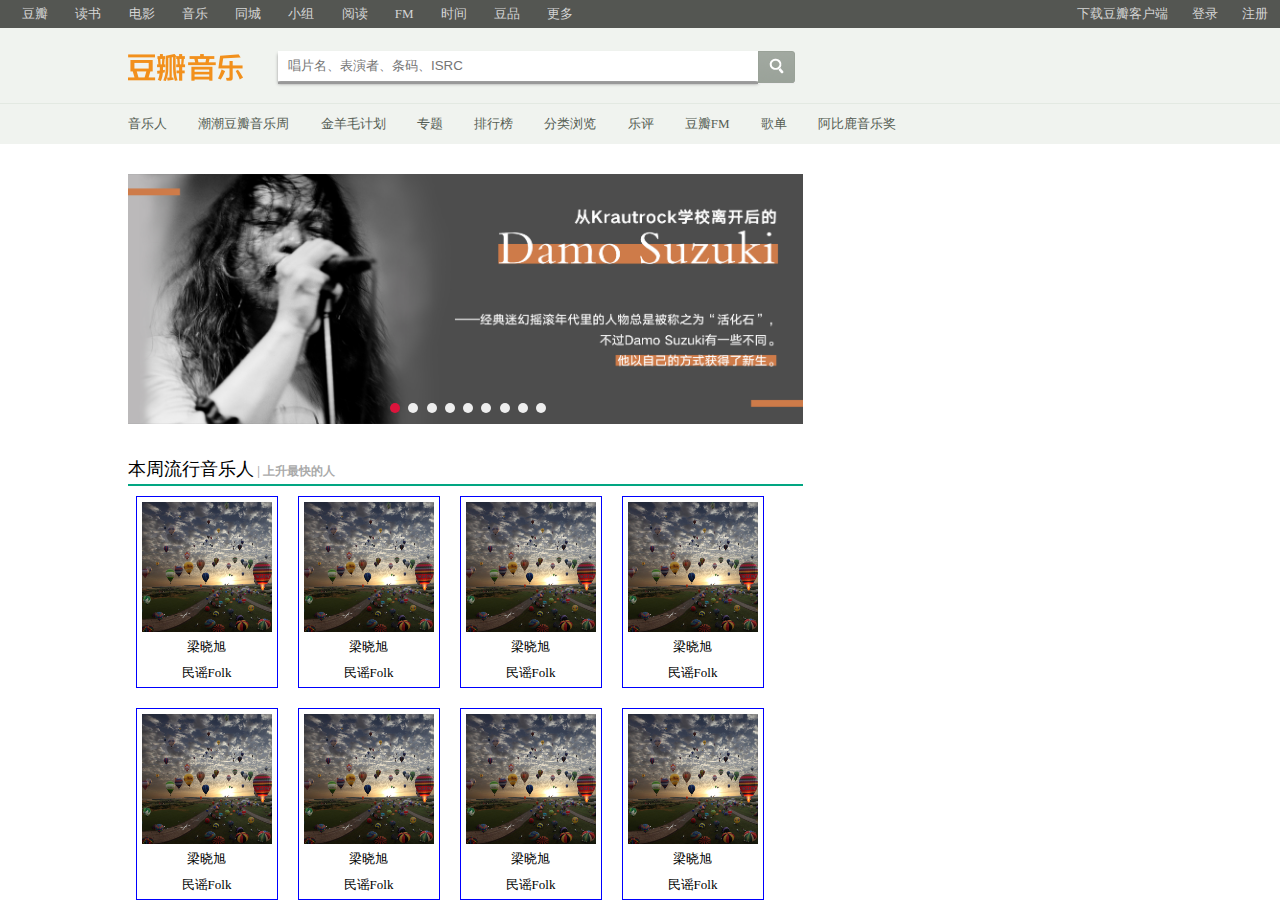
==== index.html @ dbc2e026 "douban" ====
<!DOCTYPE html>
<html lang="en">

<head>
    <meta charset="UTF-8">
    <meta name="viewport" content="width=device-width, initial-scale=1.0">
    <meta http-equiv="X-UA-Compatible" content="ie=edge">
    <title>Document</title>
    <link rel="stylesheet" href="./css/header.css">
    <link rel="stylesheet" href="./css/lbt.css">
    <link rel="stylesheet" href="./css/index.css">
</head>

<body>
    <div class="db-g-nav">
        <div class="db-nav-left">
            <ul>
                <li><a href="#">豆瓣</a></li>
                <li><a href="#">读书</a></li>
                <li><a href="#">电影</a></li>
                <li><a href="#">音乐</a></li>
                <li><a href="#">同城</a></li>
                <li><a href="#">小组</a></li>
                <li><a href="#">阅读</a></li>
                <li><a href="#">FM</a></li>
                <li><a href="#">时间</a></li>
                <li><a href="#">豆品</a></li>
                <li><a href="#">更多</a></li>
            </ul>
        </div>
        <div class="db-nav-right">
            <ul>
                <li><a href="#">注册</a></li>
                <li><a href="#">登录</a></li>
                <li><a href="#">下载豆瓣客户端</a></li>
            </ul>
        </div>
    </div>
    <div class="db-nav-wrapper">
        <div class="db-nav-header">
            <div class="db-nav-search">
                <div class="db-logo">
                    <a href="https://music.douban.com"></a>
                </div>
                <div class="db-search">
                    <form action="https://music.douban.com/subject_search">
                        <div class="db-input">
                            <input class='input' type="text" name='search_text' placeholder="唱片名、表演者、条码、ISRC"
                                autocomplete='off'>
                        </div>
                        <span><input type="submit" class='btn' value='' class='submit'></span>
                    </form>
                    <div class="db-search-suggest">
                        <ul class='suggest-box'>
                        </ul>
                    </div>
                </div>
            </div>


        </div>
        <div class="db-nav-list">
            <ul>
                <li><a href="#">音乐人</a></li>
                <li><a href="#">潮潮豆瓣音乐周</a></li>
                <li><a href="#">金羊毛计划</a></li>
                <li><a href="#">专题</a></li>
                <li><a href="#">排行榜</a></li>
                <li><a href="#">分类浏览</a></li>
                <li><a href="#">乐评</a></li>
                <li><a href="#">豆瓣FM</a></li>
                <li><a href="#">歌单</a></li>
                <li><a href="#">阿比鹿音乐奖</a></li>
            </ul>
        </div>
    </div>
    <div class="db-wrapper">
        <div class="content-left">
            <div class="content-wrapper">
                <div class="lbt">
                    <ul class="slidePage">
                        <li>
                            <img src="./img/1.jpg">
                        </li>
                        <li>
                            <img src="./img/2.jpg">
                        </li>
                        <li>
                            <img src="./img/3.jpg">
                        </li>
                        <li>
                            <img src="./img/4.jpg">
                        </li>
                        <li>
                            <img src="./img/5.jpg">
                        </li>
                        <li>
                            <img src="./img/6.jpg">
                        </li>
                        <li>
                            <img src="./img/7.jpg">
                        </li>
                        <li>
                            <img src="./img/8.jpg">
                        </li>
                        <li>
                            <img src="./img/9.jpg">
                        </li>
                    </ul>
                    <div class="btn leftBtn">&lt;</div>
                    <div class="btn rightBtn">&gt;</div>
                    <div class="slideList">
                        <span class="active"></span>
                        <span></span>
                        <span></span>
                        <span></span>
                        <span></span>
                        <span></span>
                        <span></span>
                        <span></span>
                        <span></span>
                    </div>
                </div>
                <div class="populer-article">
                    <ul class="weekly-article">
                        <li>本周流行音乐人</li>
                        <li><b>|</b></li>
                        <li><b>上升最快的人</b></li>
                    </ul>
                    <ul class="musicList">
                        <li>
                            <div class="img-box">
                                <img src="./img/23.jpg" alt="">
                            </div>
                            <div class="item">
                                <p>梁晓旭</p>
                                <p>民谣Folk</p>
                            </div>
                        </li>
                        <li>
                            <div class="img-box">
                                <img src="./img/23.jpg" alt="">
                            </div>
                            <div class="item">
                                <p>梁晓旭</p>
                                <p>民谣Folk</p>
                            </div>
                        </li>
                        <li>
                            <div class="img-box">
                                <img src="./img/23.jpg" alt="">
                            </div>
                            <div class="item">
                                <p>梁晓旭</p>
                                <p>民谣Folk</p>
                            </div>
                        </li>
                        <li>
                            <div class="img-box">
                                <img src="./img/23.jpg" alt="">
                            </div>
                            <div class="item">
                                <p>梁晓旭</p>
                                <p>民谣Folk</p>
                            </div>
                        </li>
                        <li>
                            <div class="img-box">
                                <img src="./img/23.jpg" alt="">
                            </div>
                            <div class="item">
                                <p>梁晓旭</p>
                                <p>民谣Folk</p>
                            </div>
                        </li>
                        <li>
                            <div class="img-box">
                                <img src="./img/23.jpg" alt="">
                            </div>
                            <div class="item">
                                <p>梁晓旭</p>
                                <p>民谣Folk</p>
                            </div>
                        </li>
                        <li>
                            <div class="img-box">
                                <img src="./img/23.jpg" alt="">
                            </div>
                            <div class="item">
                                <p>梁晓旭</p>
                                <p>民谣Folk</p>
                            </div>
                        </li>
                        <li>
                            <div class="img-box">
                                <img src="./img/23.jpg" alt="">
                            </div>
                            <div class="item">
                                <p>梁晓旭</p>
                                <p>民谣Folk</p>
                            </div>
                        </li>
                    </ul>
                </div>
            </div>
        </div>
        <div class="content-right">

        </div>
    </div>
    <script src='./js/jquery-3.3.1.min.js'></script>
    <script src='./js/index.js'></script>
    <script src='./js/lbt.js'></script>
</body>

</html>
---- css/header.css ----
*{
    margin: 0;
    padding: 0;
    list-style: none;
    text-decoration: none;
}
html,body{
    width:100%;
    font-size:13px;
}
@media (max-width: 1024px){
    body{
        width: 1024px;
    }
}
.db-g-nav{
    position:relative;
    width: 100%;
    min-width:950px;
    height: 28px;
    background-color:#545652;
}
.db-nav-left{
    width:800px;
    height:28px;
    margin-left:10px;
}
.db-nav-left li{
    display:inline-block;
    height:28px;
    line-height:28px;
}
.db-nav-left a{
    display: inline-block;
    height: 28px;
    padding:0 12px;
    color:#d5d5d5;
}
.db-nav-left a:hover{
    color:#fff;
}
.db-nav-right{
   position:absolute; 
   right:0;
   top:0;
   height:28px;
   width:300px;
}
.db-nav-right ul::after{
    content:"";
    clear:both;
    display: block;
}
.db-nav-right li{
    float:right;
}
.db-nav-right li a{
    display: inline-block;
    height:28px;
    padding:0 12px;
    line-height:28px;
    color:#d5d5d5;
}
.db-nav-right li a:hover{
    color:#fff;
}
.db-nav-wrapper{
    width:100%;
    background-color:#f0f3ef;
}
.db-nav-header{
    width:100%;
    border-bottom: 1px solid #e3e9e2;
}
.db-nav-search{
    width: 1024px;
    height: 59px;
    padding: 8px 0;  
    margin: 0 auto;
    position:relative;
}
.db-nav-search .db-logo{
    position:absolute;
    top:50%;
    width: 145px;
    height: 56px; 
    margin-top: -24px;
    background:url('../img/logo.png') no-repeat 0 12px;
}
.db-logo a{
    display:inline-block;
    width:100%;
    height:100%;
}
.db-nav-search .db-search {
    position: absolute;
    left:150px;
    top:50%;
    margin-top:-15px;
}
.db-search form{
    width: 600px;
}
.db-input input{
    width: 470px;
    height: 30px;
    padding-left:10px;
    border:none;
    box-shadow: 0 3px 3px #999;
    outline: none;
}
.db-search span{
    position:absolute;
    left: 480px;
    top: 0px;
}
.db-search .btn{
    width:37px;
    height:34px;
    border:none;
    background:url('../img/search.png') no-repeat 0 -40px;
    font-size: 0;
    cursor: pointer;
}
.db-search-suggest{
    position:absolute;
    left:0;
    top:31px;
    width:480px;
    z-index:999;
    background-color:#fff;
}
.db-search-suggest ul{
    border: 1px solid #999;
}
.db-search-suggest li{
    position:relative;
    border-bottom:1px solid #aaa;
}
.db-search-suggest a{
    display: inline-block;
    width:480px;
}
.db-search-suggest img{
    width:40px;
    height: 40px;
    padding:5px;
}
.db-search-suggest em{
    color:rgb(3, 89, 129);
    font-style: normal;
    font-size:14px;
}
.db-search-suggest a div{
    position:absolute;
    left: 52px;
    top: 5px;
}
.db-search-suggest p{
    margin-top:2px;
    color:#999;
}

.db-nav-list{
    width:100%;
    height: 40px;
}
.db-nav-list ul{
    width:1024px;
    margin: 0 auto;
}
.db-nav-list li{
    display:inline-block;
    height: 40px;
    line-height:40px;
}
.db-nav-list a{
    margin:0 14px;
    color:#555d53;
}
.db-nav-list li:nth-of-type(1) a{
    margin-left:0;
}
.db-nav-list a:hover{
    color:#fff;
    background-color:#555d53;
}
---- css/lbt.css ----
.content-wrapper{
    width: 675px;
    height: 250px;
}
.lbt {
    position: relative;
    width: 100%;
    height: 100%;
    overflow: hidden;
}

.lbt .slidePage {
    position: absolute;
    left: 0;
    top: 0;
    width: 1000%;
    height: 100%;
    overflow: hidden;
}

.lbt .slidePage li {
    float: left;
    width: 10%;
    height: 100%;
}

.lbt .slidePage img {
    width: 100%;
    height: 100%;
    background-size: 100% 100%;
}

.lbt .btn {
    display: none;
    position: absolute;
    top: 50%;
    width: 50px;
    height: 60px;
    margin-top:-25px;
    text-align: center;
    line-height: 50px;
    font-size: 50px;
    cursor: pointer;
    opacity:0.3;
    background-color: #fff;
}


.lbt .rightBtn {
    right: 10px;
}

.lbt .leftBtn {
    left: 10px;
}

.lbt .slideList {
    position: absolute;
    bottom: 3%;
    left: 0;
    width: 100%;
    text-align: center;
}

.lbt .slideList span{
    display: inline-block;
    width: 10px;
    height: 10px;
    margin-left: 5px;
    border-radius:50%;
    text-align: center;
    line-height: 30px;
    background-color: #eee;
    cursor: pointer;
}

.lbt .slideList .active {
    background-color: crimson;
}
---- css/index.css ----
.db-wrapper{
    width:1024px;
    margin: 30px auto;
}
.content-left{
    width:675px;
    margin-right:10px;
}
.populer-article{
    width:675px;
    margin-top:30px;
}
.weekly-article{
    width:675px;
    border-bottom:2px solid #02A682;
}
.weekly-article li{
    display:inline-block;
    padding:3px 0;
    font-size:18px;
}
.weekly-article b{
    color:#aaa;
    font-size:12px;
    font-style:none;
}
.musicList {
    width:660px;
    margin:0 auto;
}
.musicList li{
    float:left;
    width:140px;
    height:190px;
    margin: 10px 20px 10px 0;
    border:1px solid blue;
}
.musicList .img-box{
    width:130px;
    height:130px;
    margin:5px auto;

}
.musicList .img-box img{
    width:100%;
    height:100%;
}
.musicList .item{
    width:140px;
    margin-top:6px;
}
.item p{
    width:140px;
    text-align:center;
    padding-bottom: 8px ;
}
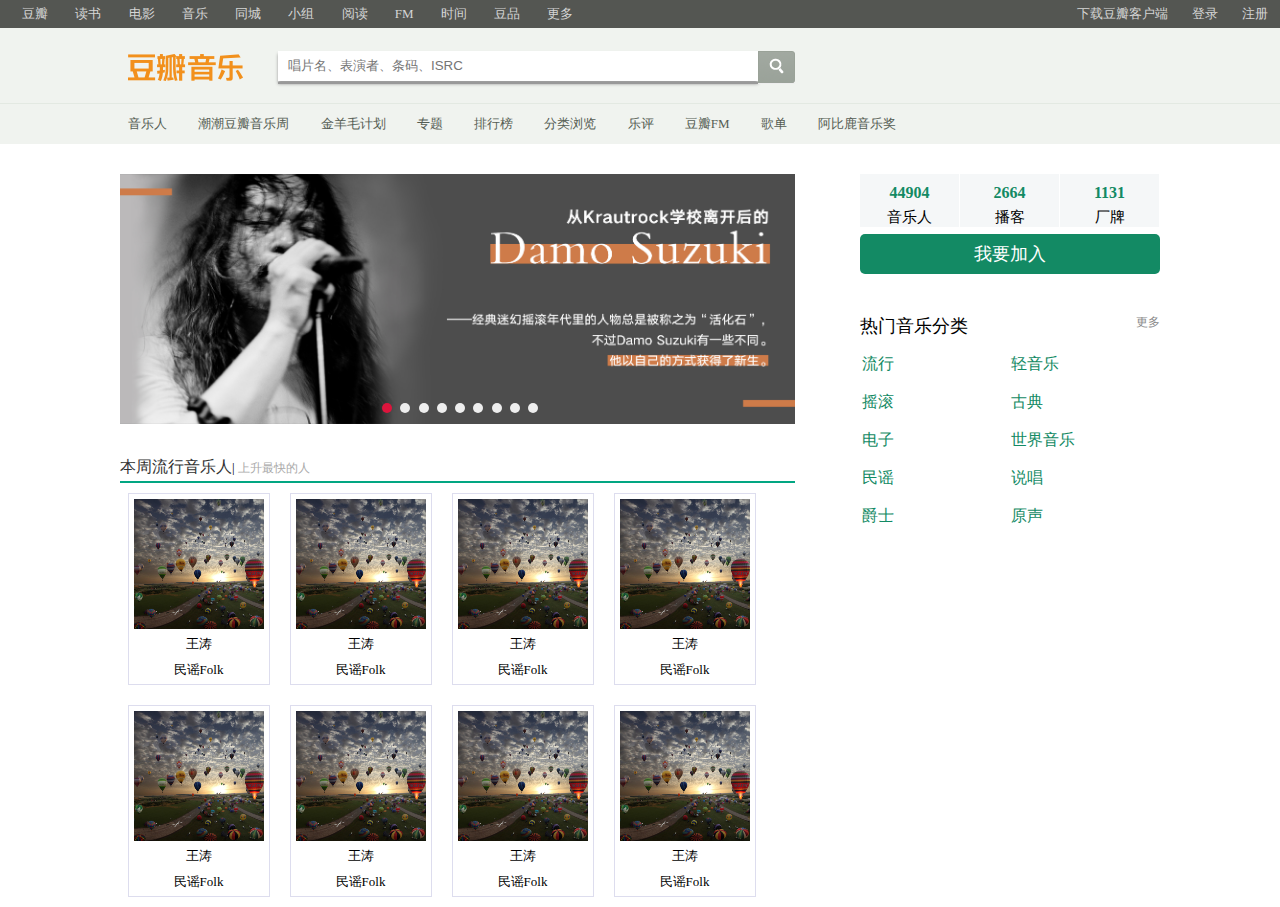
==== commit 6c24ed9a: "music" ====
--- a/index.html
+++ b/index.html
@@ -48,7 +48,7 @@
                             <input class='input' type="text" name='search_text' placeholder="唱片名、表演者、条码、ISRC"
                                 autocomplete='off'>
                         </div>
-                        <span><input type="submit" class='btn' value='' class='submit'></span>
+                        <span><input type="submit" class='btn' value=''></span>
                     </form>
                     <div class="db-search-suggest">
                         <ul class='suggest-box'>
@@ -122,90 +122,209 @@
                     </div>
                 </div>
                 <div class="populer-article">
-                    <ul class="weekly-article">
-                        <li>本周流行音乐人</li>
-                        <li><b>|</b></li>
-                        <li><b>上升最快的人</b></li>
+                    <ul class="header">
+                        <li class='active-two'>本周流行音乐人</li>|
+                        <li>上升最快的人</li>
                     </ul>
-                    <ul class="musicList">
-                        <li>
-                            <div class="img-box">
-                                <img src="./img/23.jpg" alt="">
-                            </div>
-                            <div class="item">
-                                <p>梁晓旭</p>
-                                <p>民谣Folk</p>
-                            </div>
-                        </li>
-                        <li>
-                            <div class="img-box">
-                                <img src="./img/23.jpg" alt="">
-                            </div>
-                            <div class="item">
-                                <p>梁晓旭</p>
-                                <p>民谣Folk</p>
-                            </div>
-                        </li>
-                        <li>
-                            <div class="img-box">
-                                <img src="./img/23.jpg" alt="">
-                            </div>
-                            <div class="item">
-                                <p>梁晓旭</p>
-                                <p>民谣Folk</p>
-                            </div>
-                        </li>
-                        <li>
-                            <div class="img-box">
-                                <img src="./img/23.jpg" alt="">
-                            </div>
-                            <div class="item">
-                                <p>梁晓旭</p>
-                                <p>民谣Folk</p>
-                            </div>
-                        </li>
-                        <li>
-                            <div class="img-box">
-                                <img src="./img/23.jpg" alt="">
-                            </div>
-                            <div class="item">
-                                <p>梁晓旭</p>
-                                <p>民谣Folk</p>
-                            </div>
-                        </li>
-                        <li>
-                            <div class="img-box">
-                                <img src="./img/23.jpg" alt="">
-                            </div>
-                            <div class="item">
-                                <p>梁晓旭</p>
-                                <p>民谣Folk</p>
-                            </div>
-                        </li>
-                        <li>
-                            <div class="img-box">
-                                <img src="./img/23.jpg" alt="">
-                            </div>
-                            <div class="item">
-                                <p>梁晓旭</p>
-                                <p>民谣Folk</p>
-                            </div>
-                        </li>
-                        <li>
-                            <div class="img-box">
-                                <img src="./img/23.jpg" alt="">
-                            </div>
-                            <div class="item">
-                                <p>梁晓旭</p>
+                    <ul class="music show">
+                        <li>
+                            <div class="img-box">
+                                <img src="./img/music.jpg" alt="">
+                            </div>
+                            <div class="item">
+                                <p>王涛</p>
+                                <p>民谣Folk</p>
+                            </div>
+                        </li>
+                        <li>
+                            <div class="img-box">
+                                <img src="./img/music.jpg" alt="">
+                            </div>
+                            <div class="item">
+                                <p>王涛</p>
+                                <p>民谣Folk</p>
+                            </div>
+                        </li>
+                        <li>
+                            <div class="img-box">
+                                <img src="./img/music.jpg" alt="">
+                            </div>
+                            <div class="item">
+                                <p>王涛</p>
+                                <p>民谣Folk</p>
+                            </div>
+                        </li>
+                        <li>
+                            <div class="img-box">
+                                <img src="./img/music.jpg" alt="">
+                            </div>
+                            <div class="item">
+                                <p>王涛</p>
+                                <p>民谣Folk</p>
+                            </div>
+                        </li>
+                        <li>
+                            <div class="img-box">
+                                <img src="./img/music.jpg" alt="">
+                            </div>
+                            <div class="item">
+                                <p>王涛</p>
+                                <p>民谣Folk</p>
+                            </div>
+                        </li>
+                        <li>
+                            <div class="img-box">
+                                <img src="./img/music.jpg" alt="">
+                            </div>
+                            <div class="item">
+                                <p>王涛</p>
+                                <p>民谣Folk</p>
+                            </div>
+                        </li>
+                        <li>
+                            <div class="img-box">
+                                <img src="./img/music.jpg" alt="">
+                            </div>
+                            <div class="item">
+                                <p>王涛</p>
+                                <p>民谣Folk</p>
+                            </div>
+                        </li>
+                        <li>
+                            <div class="img-box">
+                                <img src="./img/music.jpg" alt="">
+                            </div>
+                            <div class="item">
+                                <p>王涛</p>
                                 <p>民谣Folk</p>
                             </div>
                         </li>
                     </ul>
+                    <ul class="music">
+                        <li>
+                            <div class="img-box">
+                                <img src="./img/people.jpg" alt="">
+                            </div>
+                            <div class="item">
+                                <p>梁晓旭</p>
+                                <p>摇滚lol</p>
+                            </div>
+                        </li>
+                        <li>
+                            <div class="img-box">
+                                <img src="./img/people.jpg" alt="">
+                            </div>
+                            <div class="item">
+                                <p>梁晓旭</p>
+                                <p>摇滚lol</p>
+                            </div>
+                        </li>
+                        <li>
+                            <div class="img-box">
+                                <img src="./img/people.jpg" alt="">
+                            </div>
+                            <div class="item">
+                                <p>梁晓旭</p>
+                                <p>摇滚lol</p>
+                            </div>
+                        </li>
+                        <li>
+                            <div class="img-box">
+                                <img src="./img/people.jpg" alt="">
+                            </div>
+                            <div class="item">
+                                <p>梁晓旭</p>
+                                <p>摇滚lol</p>
+                            </div>
+                        </li>
+                        <li>
+                            <div class="img-box">
+                                <img src="./img/people.jpg" alt="">
+                            </div>
+                            <div class="item">
+                                <p>梁晓旭</p>
+                                <p>摇滚lol</p>
+                            </div>
+                        </li>
+                        <li>
+                            <div class="img-box">
+                                <img src="./img/people.jpg" alt="">
+                            </div>
+                            <div class="item">
+                                <p>梁晓旭</p>
+                                <p>摇滚lol</p>
+                            </div>
+                        </li>
+                        <li>
+                            <div class="img-box">
+                                <img src="./img/people.jpg" alt="">
+                            </div>
+                            <div class="item">
+                                <p>梁晓旭</p>
+                                <p>摇滚lol</p>
+                            </div>
+                        </li>
+                        <li>
+                            <div class="img-box">
+                                <img src="./img/people.jpg" alt="">
+                            </div>
+                            <div class="item">
+                                <p>梁晓旭</p>
+                                <p>摇滚lol</p>
+                            </div>
+                        </li>
+                    </ul>
                 </div>
             </div>
         </div>
         <div class="content-right">
-
+            <div class="join">
+                <div class='join-block'>
+                    <h2>44904</h2>
+                    <p>音乐人</p>
+                </div>
+                <div class='join-block'>
+                    <h2>2664</h2>
+                    <p>播客</p>
+                </div>
+                <div class='join-block'>
+                    <h2>1131</h2>
+                    <p>厂牌</p>
+                </div>
+                <div class="join-in">
+                    我要加入
+                </div>
+            </div>
+            <div class="music-tags">
+                <div class="tags-header">热门音乐分类</div>
+                <div class="tags-more">
+                    <a href="#">更多</a>
+                </div>
+                <table>
+                    <tbody>
+                        <tr>
+                            <td>流行</td>
+                            <td>轻音乐</td>
+                        </tr>
+                        <tr>
+                            <td>摇滚</td>
+                            <td>古典</td>
+                        </tr>
+                        <tr>
+                            <td>电子</td>
+                            <td>世界音乐</td>
+                        </tr>
+                        <tr>
+                            <td>民谣</td>
+                            <td>说唱</td>
+                        </tr>
+                        <tr>
+                            <td>爵士</td>
+                            <td>原声</td>
+                        </tr>
+                    </tbody>
+                </table>
+            </div>
         </div>
     </div>
     <script src='./js/jquery-3.3.1.min.js'></script>
--- a/css/index.css
+++ b/css/index.css
@@ -1,5 +1,7 @@
+
 .db-wrapper{
-    width:1024px;
+    position:relative;
+    width:1040px;
     margin: 30px auto;
 }
 .content-left{
@@ -10,42 +12,53 @@
     width:675px;
     margin-top:30px;
 }
-.weekly-article{
+.header{
     width:675px;
     border-bottom:2px solid #02A682;
 }
-.weekly-article li{
+.header li{
     display:inline-block;
     padding:3px 0;
-    font-size:18px;
-}
-.weekly-article b{
     color:#aaa;
     font-size:12px;
-    font-style:none;
+    cursor:pointer;
 }
-.musicList {
+.header li.active-two{
+    color:#333;
+    font-size:16px;
+}
+
+.music{
     width:660px;
     margin:0 auto;
+    display:none;
 }
-.musicList li{
+.music::after{
+    content:"";
+    clear:both;
+    display:block;
+}
+.show{
+    display:block;
+}
+.music li{
     float:left;
     width:140px;
     height:190px;
     margin: 10px 20px 10px 0;
-    border:1px solid blue;
+    border:1px solid #dde;
 }
-.musicList .img-box{
+.music .img-box{
     width:130px;
     height:130px;
     margin:5px auto;
 
 }
-.musicList .img-box img{
+.music .img-box img{
     width:100%;
     height:100%;
 }
-.musicList .item{
+.music .item{
     width:140px;
     margin-top:6px;
 }
@@ -54,5 +67,81 @@
     text-align:center;
     padding-bottom: 8px ;
 }
+.content-right{
+    position:absolute;
+    right:0;
+    top:0;
+    width:300px;
+    background-color:#f5f7f8;
+}
+.join{
+    width:300px;
+    position:relative;
+    /* display:flex; */
+}
+.join::after{
+    content:"";
+    clear:both;
+    display:block;
+}
+.join-block{
+    width:99px;
+    border-right:1px solid #fff;
+    float:left;
+    text-align:center;
+}
+.join-block h2{
+    color:#138a64;
+    margin:10px 0 6px ;
+    font-size:16px;
+}
+.join-block p{
+    font-size:15px;
+    /* margin-bottom:5px; */
+}
+
+.join-in{
+    position:absolute;
+    top:55px;
+    height:40px;
+    width:300px;
+    margin:5px 0 20px;
+    border-radius:5px;
+    line-height:40px;
+    text-align:center;
+    font-size:18px;
+    color:#fff;
+    background-color:#138A64;
+}
+.music-tags{
+    position:absolute;
+    top:140px; 
+    width:300px;
+}
+.tags-header{
+    font-size:18px;
+    float:left;
+}
+.tags-more{
+    float:right;
+}
+.tags-more a{
+    display:inline-block;
+    height:12px;
+    color:#888;
+    font-size:12px;
+}
+table{
+    position:absolute;
+    top:30px;
+    width:100%;
+}
+td{
+    width:150px;
+    height:36px;
+    line-height:36px;
+    font-size:16px;
+    color:#138A64;
+}
 
 
